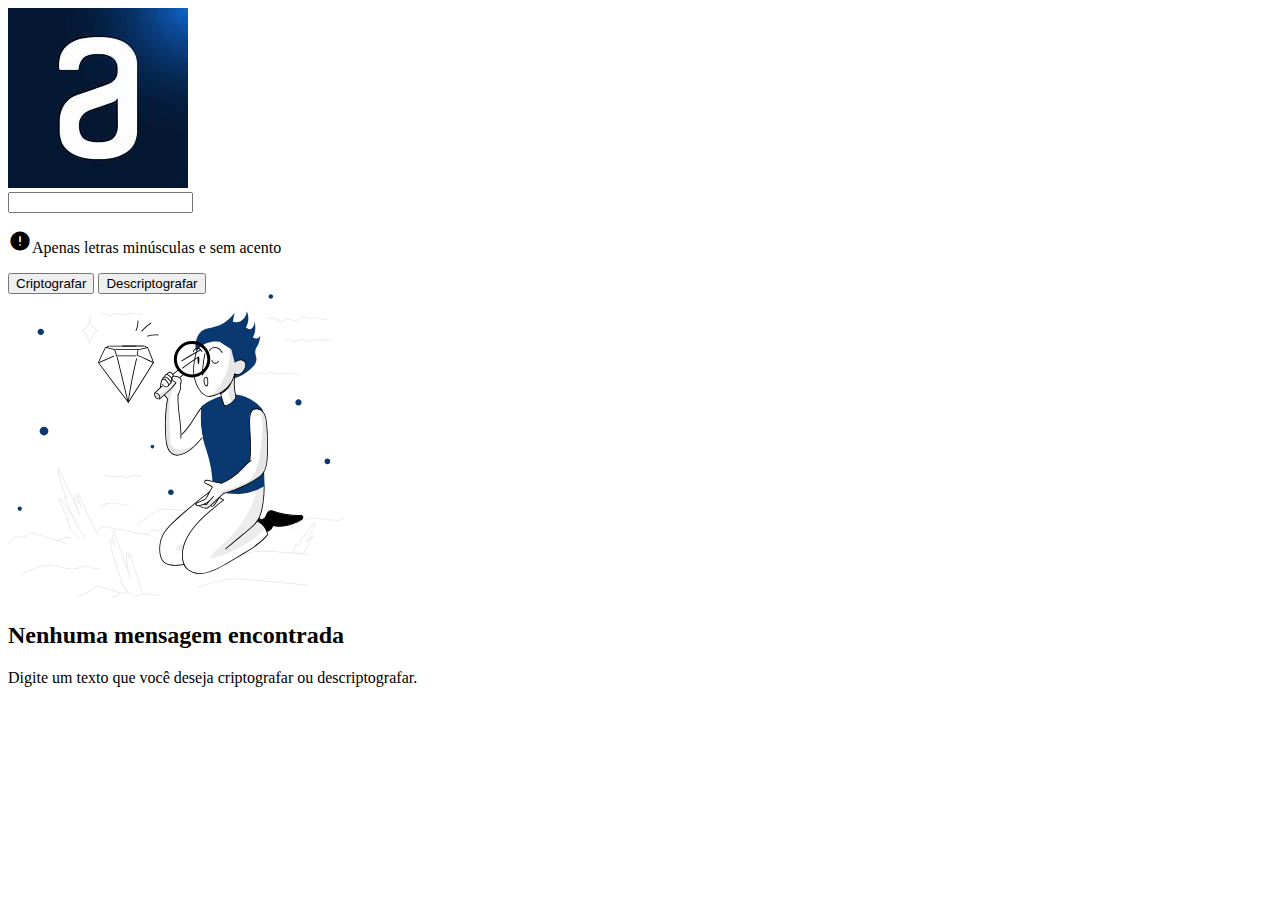
==== index.html @ 364221ec "Estrutura feita" ====
<!DOCTYPE html>
<html lang="pt-br">
<head>
    <meta charset="UTF-8">
    <meta name="viewport" content="width=device-width, initial-scale=1.0">
    <title>Decodificador do challenge</title>
    <link rel="stylesheet" href="style.css">
    <link rel="stylesheet" href="https://fonts.googleapis.com/css2?family=Material+Symbols+Outlined:opsz,wght,FILL,GRAD@20..48,100..700,0..1,-50..200" />
</head>
<body>
    <header><img src="img/a.jpeg" alt="Logo da alura"></header>
    <main>
        <section>
            <input type="text">
            <p><i class="material-symbols-outlined">Error</i>Apenas letras minúsculas e sem acento</p>
            <input type="button" value="Criptografar">
            <input type="button" value="Descriptografar">
        </section>
        <section>
            <img src="img/High quality products 1 1.svg" alt="">
            <div>
                <h2>Nenhuma mensagem encontrada</h2>
                <p>Digite um texto que você deseja criptografar ou descriptografar.</p>
            </div>
        </section>
    </main>
    <footer></footer>
</body>
</html>
---- style.css ----
.material-symbols-outlined {
  font-variation-settings:
  'FILL' 1,
  'wght' 400,
  'GRAD' 0,
  'opsz' 20
}
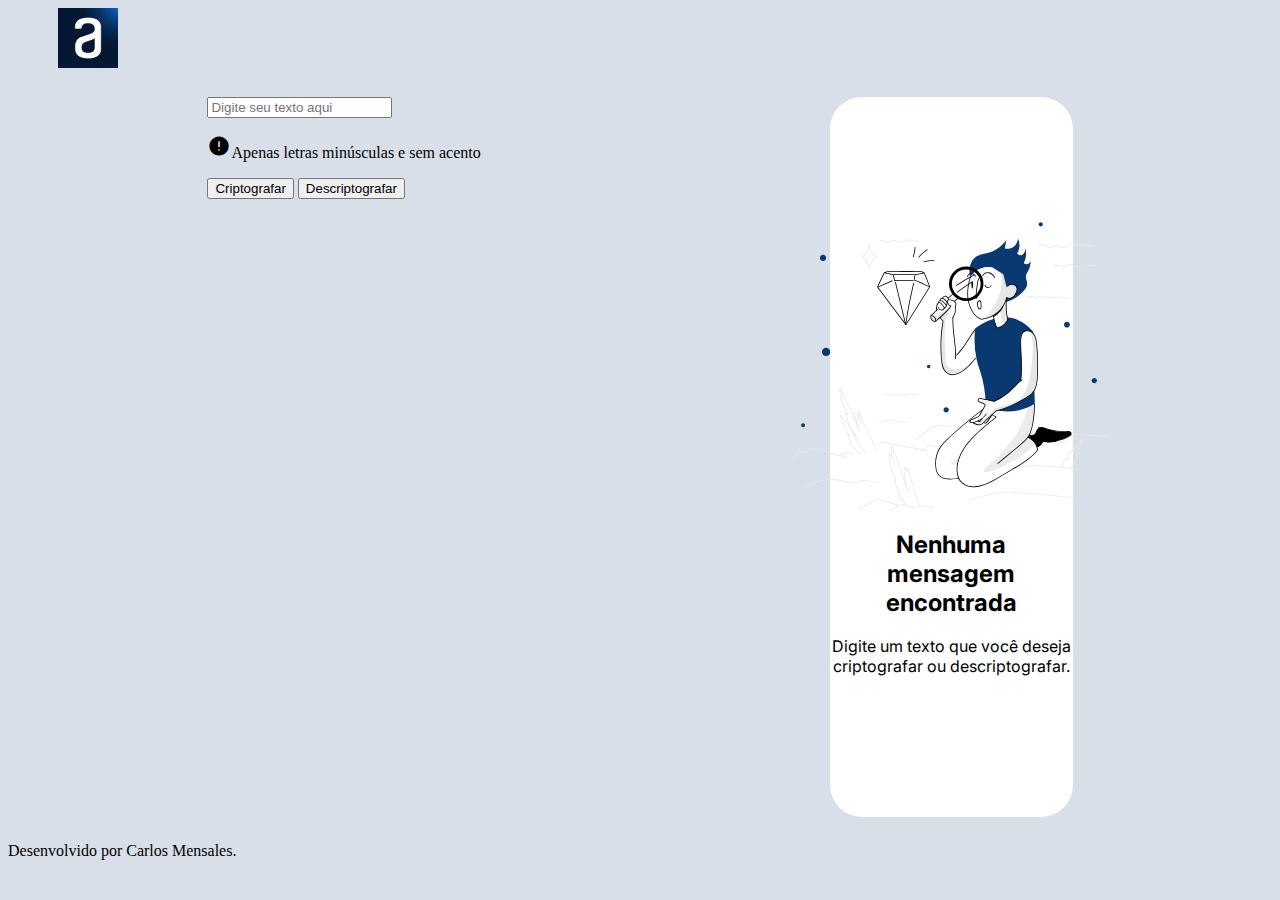
==== commit f2dcfe72: "Section à direita finalizada" ====
--- a/index.html
+++ b/index.html
@@ -8,22 +8,24 @@
     <link rel="stylesheet" href="https://fonts.googleapis.com/css2?family=Material+Symbols+Outlined:opsz,wght,FILL,GRAD@20..48,100..700,0..1,-50..200" />
 </head>
 <body>
-    <header><img src="img/a.jpeg" alt="Logo da alura"></header>
-    <main>
-        <section>
-            <input type="text">
+    <header class="cabecalho"><img src="img/a.jpeg" alt="Logo da alura" class="logo"></header>
+    <main class="container">
+        <section class="container__sec1">
+            <input type="text" placeholder="Digite seu texto aqui">
             <p><i class="material-symbols-outlined">Error</i>Apenas letras minúsculas e sem acento</p>
-            <input type="button" value="Criptografar">
-            <input type="button" value="Descriptografar">
+            <div class="botoes">
+                <input type="button" value="Criptografar" class="botao">
+                <input type="button" value="Descriptografar" class="botao">
+            </div>
         </section>
-        <section>
-            <img src="img/High quality products 1 1.svg" alt="">
-            <div>
+        <section class="container__sec2">
+            <img src="img/High quality products 1 1.svg" alt="" class="img2">
+            <div class="texto_function">
                 <h2>Nenhuma mensagem encontrada</h2>
                 <p>Digite um texto que você deseja criptografar ou descriptografar.</p>
             </div>
         </section>
     </main>
-    <footer></footer>
+    <footer>Desenvolvido por Carlos Mensales.</footer>
 </body>
 </html>--- a/style.css
+++ b/style.css
@@ -1,7 +1,55 @@
+@import url('https://fonts.googleapis.com/css2?family=Inter:wght@100..900&display=swap');
 .material-symbols-outlined {
   font-variation-settings:
   'FILL' 1,
   'wght' 400,
   'GRAD' 0,
   'opsz' 20
+}
+
+body{
+  background-color: #D8DFE8;
+}
+
+.logo {
+  width: 60px;
+  padding-left: 50px;
+}
+
+.container{
+  display: flex;
+  justify-content: space-around;
+  padding: 10px;
+  margin: 15px;
+}
+
+.container__sec2 {
+  background-color: white;
+  border-radius: 32px;
+  height: 80vh;
+  width: 20%;
+  display: flex;
+  align-items: center;
+  justify-content: center;
+  flex-direction: column;
+}
+
+.img2 {
+  height: 40%;
+
+}
+
+.texto_function > h2 {
+  font-size: 24px;
+  font-weight: 500 bold;
+  font-family: "Inter", sans-serif;
+  text-align: center;
+}
+
+.texto_function > p {
+  font-size: 16px;
+  font-weight: 400 normal;
+  font-family: "Inter", sans-serif;
+  text-align: center;
+
 }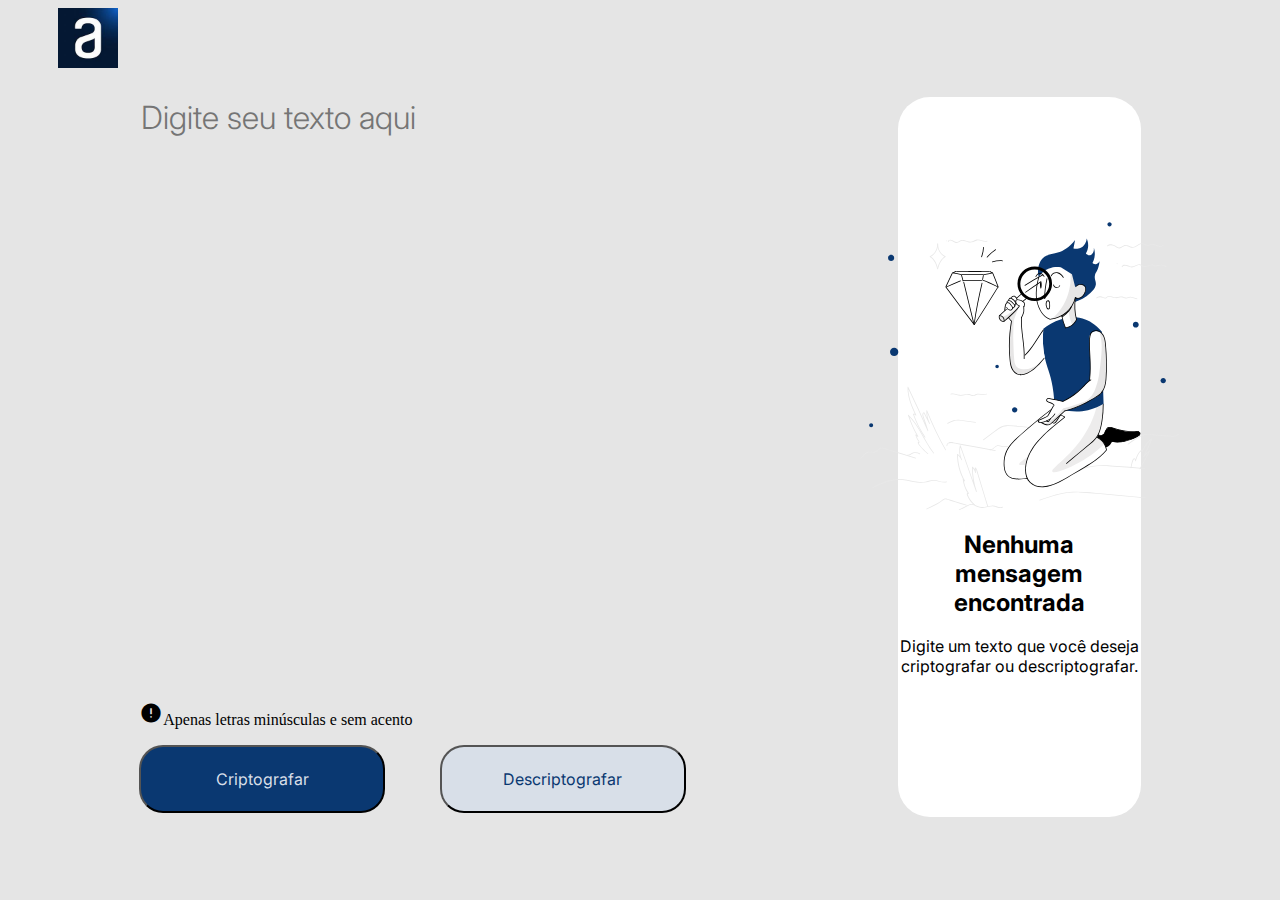
==== commit fe483606: "Design desktop finalizado" ====
--- a/index.html
+++ b/index.html
@@ -11,11 +11,13 @@
     <header class="cabecalho"><img src="img/a.jpeg" alt="Logo da alura" class="logo"></header>
     <main class="container">
         <section class="container__sec1">
-            <input type="text" placeholder="Digite seu texto aqui">
-            <p><i class="material-symbols-outlined">Error</i>Apenas letras minúsculas e sem acento</p>
-            <div class="botoes">
-                <input type="button" value="Criptografar" class="botao">
-                <input type="button" value="Descriptografar" class="botao">
+            <input type="text" placeholder="Digite seu texto aqui" class="texto">
+            <div class="interacao">
+                <p><i class="material-symbols-outlined">Error</i>Apenas letras minúsculas e sem acento</p>
+                <div class="botoes">
+                    <input type="button" value="Criptografar" class="botao" id="crip">
+                    <input type="button" value="Descriptografar" class="botao" id="descrip">
+                </div>
             </div>
         </section>
         <section class="container__sec2">
@@ -26,6 +28,5 @@
             </div>
         </section>
     </main>
-    <footer>Desenvolvido por Carlos Mensales.</footer>
 </body>
 </html>--- a/style.css
+++ b/style.css
@@ -8,7 +8,7 @@
 }
 
 body{
-  background-color: #D8DFE8;
+  background-color: #E5E5E5;
 }
 
 .logo {
@@ -21,6 +21,49 @@
   justify-content: space-around;
   padding: 10px;
   margin: 15px;
+}
+
+.container__sec1 {
+  display: flex;
+  flex-direction: column;
+  justify-content: space-between;
+  width: 45%;
+}
+
+.texto {
+  width: 100%;
+  border: 0;
+  background-color: #E5E5E5;
+  outline: 0;
+  font-family: "Inter", sans-serif;
+  font-weight: 300;
+  font-size: 32px;
+  color: #0A3871;
+}
+
+.botoes {
+  height: 8vh;
+  display: flex;
+  justify-content: space-between;
+}
+
+.botao {
+  font-size: 16px;
+  font-family: "Inter", sans-serif;
+  text-align: center;
+  width: 45%;
+  height: 95%;
+   border-radius: 24px;
+}
+
+#crip {
+  background-color: #0A3871;
+  color: #D8DFE8;
+}
+
+#descrip {
+  background-color: #D8DFE8;
+  color:#0A3871;
 }
 
 .container__sec2 {
@@ -52,4 +95,4 @@
   font-family: "Inter", sans-serif;
   text-align: center;
 
-}+}
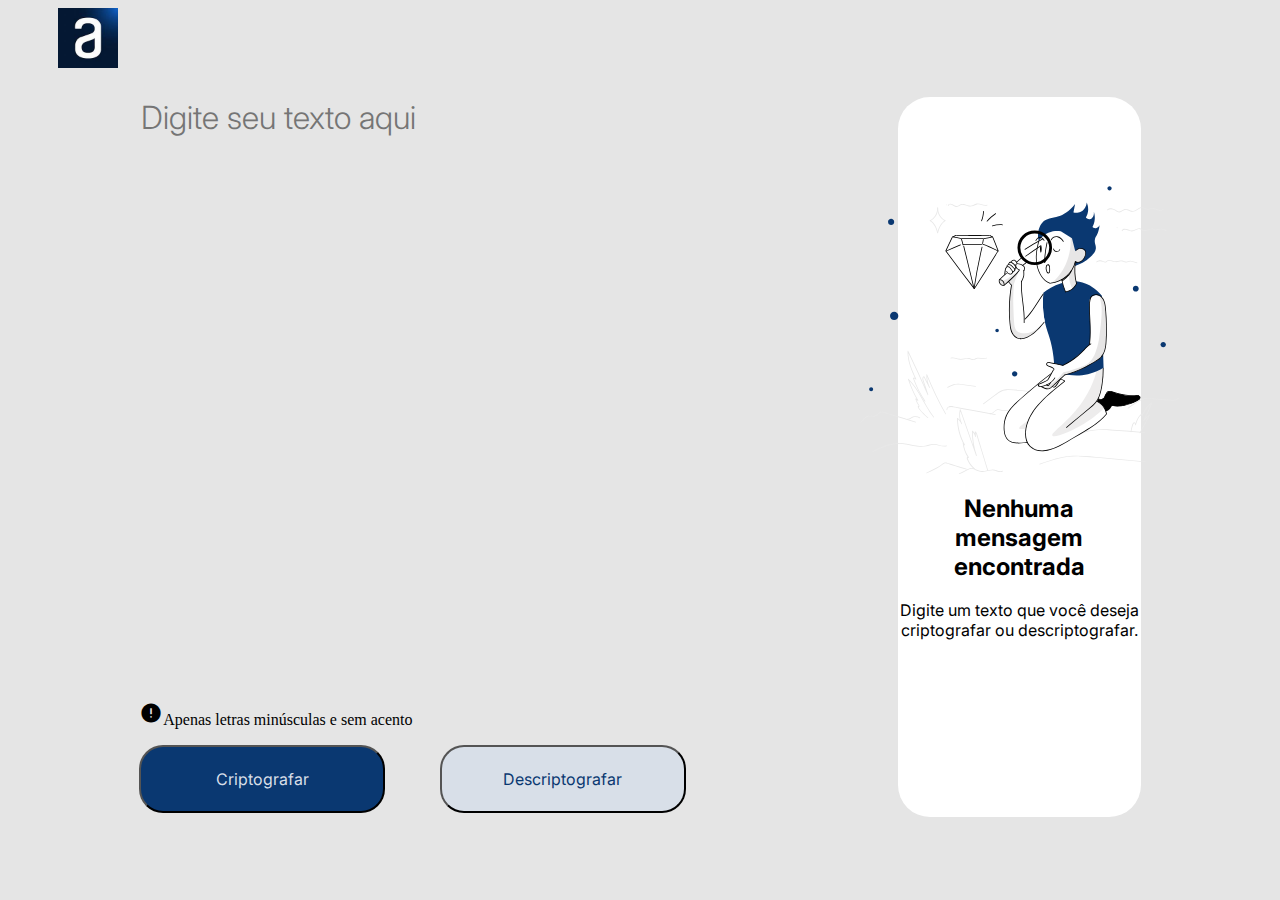
==== commit 954bdfed: "Versão desktop finalizada" ====
--- a/index.html
+++ b/index.html
@@ -11,22 +11,26 @@
     <header class="cabecalho"><img src="img/a.jpeg" alt="Logo da alura" class="logo"></header>
     <main class="container">
         <section class="container__sec1">
-            <input type="text" placeholder="Digite seu texto aqui" class="texto">
+            <input type="text" placeholder="Digite seu texto aqui" class="texto" id="texto_f">
             <div class="interacao">
                 <p><i class="material-symbols-outlined">Error</i>Apenas letras minúsculas e sem acento</p>
                 <div class="botoes">
-                    <input type="button" value="Criptografar" class="botao" id="crip">
-                    <input type="button" value="Descriptografar" class="botao" id="descrip">
+                    <input type="button" value="Criptografar" class="botao" id="crip" onclick="criptografar()">
+                    <input type="button" value="Descriptografar" class="botao" id="descrip" onclick="descriptografar()">
                 </div>
             </div>
         </section>
         <section class="container__sec2">
-            <img src="img/High quality products 1 1.svg" alt="" class="img2">
+            <img src="img/High quality products 1 1.svg" alt="" id="img2">
             <div class="texto_function">
-                <h2>Nenhuma mensagem encontrada</h2>
-                <p>Digite um texto que você deseja criptografar ou descriptografar.</p>
+                <h2 id="output">Nenhuma mensagem encontrada</h2>
+                <p id="p2">Digite um texto que você deseja criptografar ou descriptografar.</p>
+            </div>
+            <div class="botoes">
+                <button id="botao_copiar" style="display: none;">Copiar Mensagem</button>
             </div>
         </section>
     </main>
+    <script src="script.js"></script>
 </body>
 </html>--- a/style.css
+++ b/style.css
@@ -6,6 +6,7 @@
   'GRAD' 0,
   'opsz' 20
 }
+
 
 body{
   background-color: #E5E5E5;
@@ -53,8 +54,9 @@
   text-align: center;
   width: 45%;
   height: 95%;
-   border-radius: 24px;
+  border-radius: 24px;
 }
+
 
 #crip {
   background-color: #0A3871;
@@ -77,7 +79,7 @@
   flex-direction: column;
 }
 
-.img2 {
+#img2 {
   height: 40%;
 
 }
@@ -96,3 +98,15 @@
   text-align: center;
 
 }
+
+.botao_copiar {
+  font-size: 16px;
+  font-family: "Inter", sans-serif;
+  text-align: center;
+  width: 90%;
+  height: 100%;
+  border-radius: 24px;
+  display: inline;
+  background-color: #D8DFE8;
+  color:#0A3871;
+}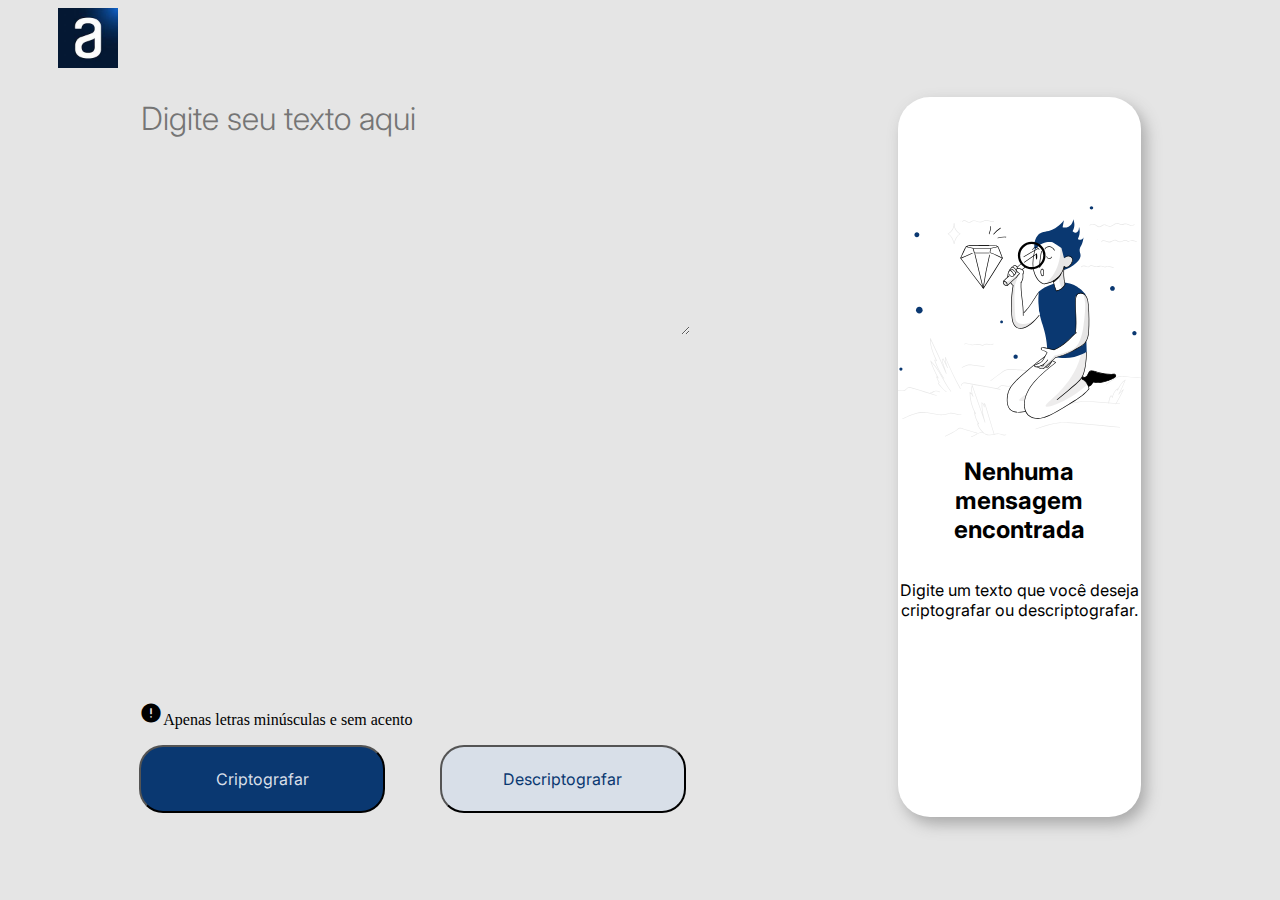
==== commit 7b353ec5: "Versão de tabley finalizada" ====
--- a/index.html
+++ b/index.html
@@ -11,7 +11,7 @@
     <header class="cabecalho"><img src="img/a.jpeg" alt="Logo da alura" class="logo"></header>
     <main class="container">
         <section class="container__sec1">
-            <input type="text" placeholder="Digite seu texto aqui" class="texto" id="texto_f">
+            <textarea placeholder="Digite seu texto aqui" class="texto" id="texto_f" rows="6"></textarea>
             <div class="interacao">
                 <p><i class="material-symbols-outlined">Error</i>Apenas letras minúsculas e sem acento</p>
                 <div class="botoes">
@@ -23,8 +23,8 @@
         <section class="container__sec2">
             <img src="img/High quality products 1 1.svg" alt="" id="img2">
             <div class="texto_function">
-                <h2 id="output">Nenhuma mensagem encontrada</h2>
-                <p id="p2">Digite um texto que você deseja criptografar ou descriptografar.</p>
+                <h2 id="h2">Nenhuma mensagem encontrada</h2>
+                <p id="output">Digite um texto que você deseja criptografar ou descriptografar.</p>
             </div>
             <div class="botoes">
                 <button id="botao_copiar" style="display: none;">Copiar Mensagem</button>
--- a/style.css
+++ b/style.css
@@ -77,10 +77,12 @@
   align-items: center;
   justify-content: center;
   flex-direction: column;
+  overflow: hidden;
+  box-shadow: 5px 7px 15px rgb(169, 169, 169);
 }
 
 #img2 {
-  height: 40%;
+  height: 32%;
 
 }
 
@@ -89,6 +91,12 @@
   font-weight: 500 bold;
   font-family: "Inter", sans-serif;
   text-align: center;
+}
+
+#output {
+  display: inline-block;
+  overflow-wrap: break-word;
+  width: 100%;
 }
 
 .texto_function > p {
@@ -109,4 +117,25 @@
   display: inline;
   background-color: #D8DFE8;
   color:#0A3871;
+}
+
+@media (max-width: 800px) {
+  .container {
+    flex-direction: column;
+  }
+  .container__sec1 {
+    width: 95%;
+    height: 60%;
+  }
+  .texto {
+    height: 45vh;
+  }
+  .container__sec2 {
+    width: 95%;
+    height: 30%;
+    position: top;
+  }
+  #img2 {
+    display: none;
+  }
 }